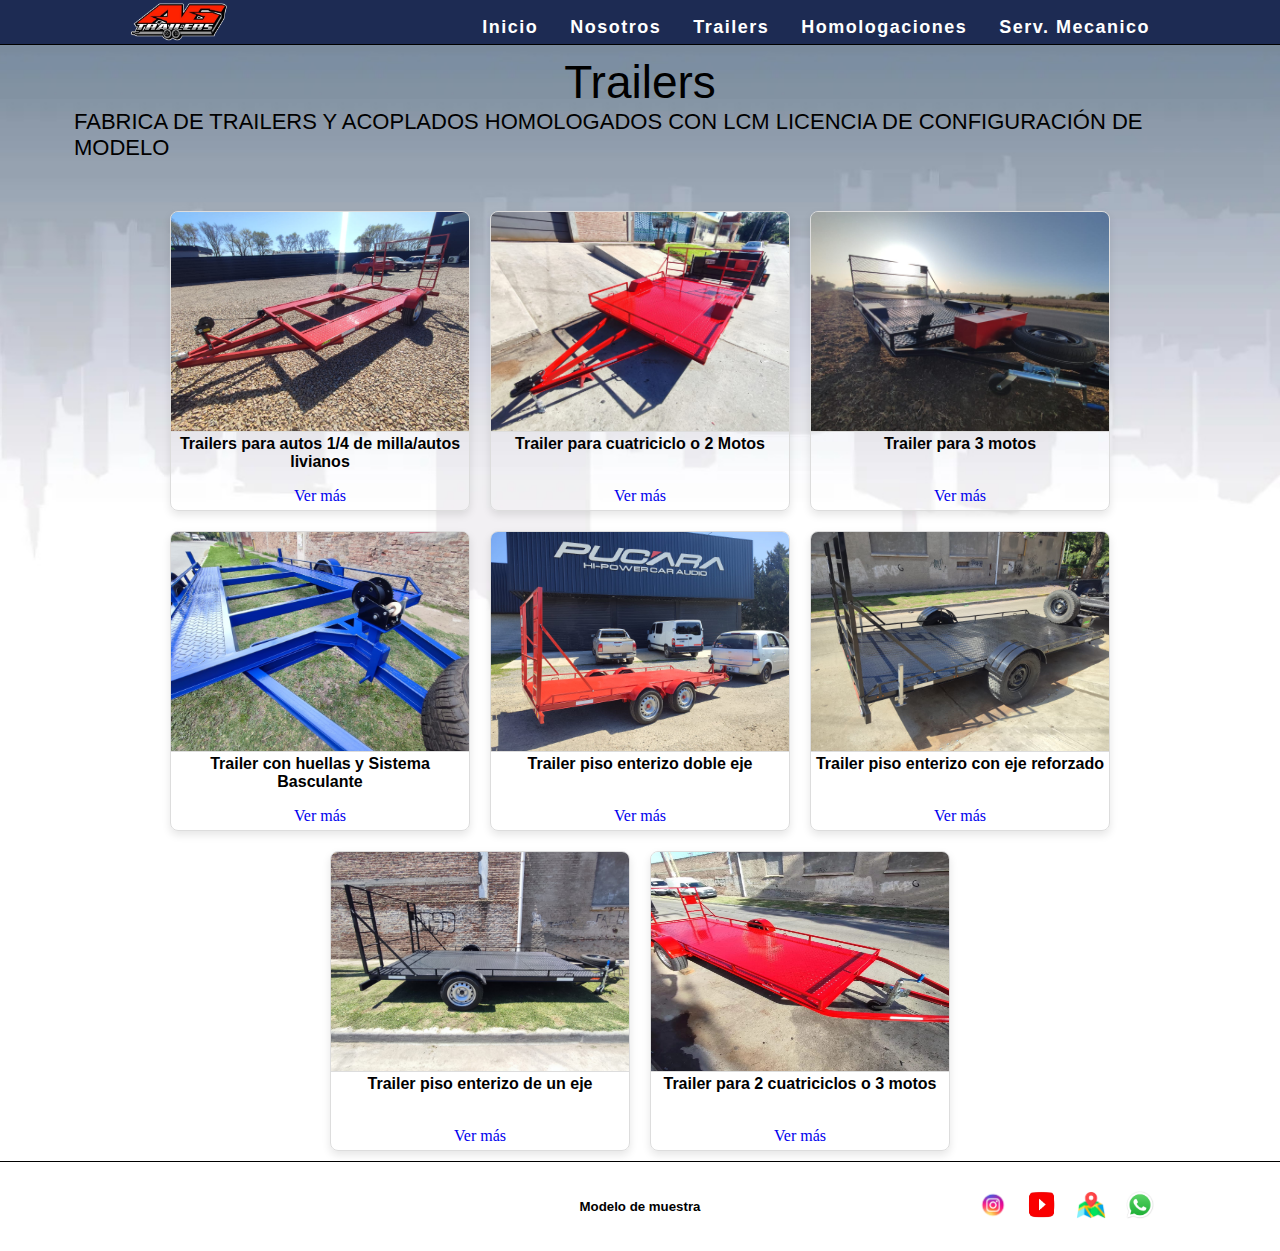
==== trailers.html @ fe3dede1 "v1 - modificado todo el sistema de render de las cards y carrousel todavia no esta terminado ni bug " ====
<!DOCTYPE html>
<html lang="es">
<head>
    <meta charset="UTF-8">
    <meta name="viewport" content="width=device-width, initial-scale=1.0">

    <link rel="stylesheet" href="./assets/css/style.css">
    <link rel="stylesheet" href="./assets/css/standar.css">
    <link rel="stylesheet" href="./assets/css/position.css">
    <link rel="stylesheet" href="./assets/css/fonts.css">
    <link rel="stylesheet" href="./assets/css/mq.css">
    <link rel="stylesheet" href="./assets/css/anim.css">
    <link rel="stylesheet" href="./assets/css/js.css">
    <link rel="stylesheet" href="./assets/css/trailers.css">

    <link rel="shortcut icon" href="./assets/img/logo.png" type="image/x-icon">
    <title>AG Trailers | Trailers</title>
</head>
<body>
  <nav class="w100 h5vh -r -w -a-c -j-s-a">
    <a class="h90 fx -a-c -j-c" href="#"><img class="x100 y50" src="./assets/img/logo.png" alt=""></a>
    <ul class="w50 h100 ff12 fc nav-links fx -c -a-c -j-c gap5 a768-r a768-j-e">
      <li><a class="roboto-regular" href="./index.html">Inicio</a></li>
      <li><a class="roboto-regular" href="#nosotros">Nosotros</a></li>
      <li><a class="roboto-regular" href="./trailers.html">Trailers</a></li>
      <li><a class="roboto-regular" href="#homologaciones">Homologaciones</a></li>
      <li><a class="roboto-regular fil" href="#SMecanico">Serv. Mecanico</a></li>
    </ul>
    <div class="w10 h90 -c -j-c -a-c -a-c-c burger"></div>
  </nav>
  <header>
    <section id="Trailers" class="servicios">
      <div class="serviciosTitle">
          <h4 class="montserrat fontCenter ff40">Trailers</h4>
          <p class="ff16 lato-regular">FABRICA DE TRAILERS Y ACOPLADOS HOMOLOGADOS CON LCM LICENCIA DE CONFIGURACIÓN DE MODELO</p>
      </div>
      <div id="detailProduct" class="serviciosContCard">
          <!-- Aca se renderizan las cards de los productos -->
      </div>
  </section>
  </header>
  <footer class="w100 h10vh fx-bx">
    <div class="w30 h100">

    </div>
    <div class="w30 h100 fx-bx">
      <h5>Modelo de muestra</h5>
    </div>
    <div class="w30 h100 fx-bx">
      <div class="contRedes">
        <a class="effTransition effZoom" href=""><img class="icon" src="./assets/img/redes/insta.png" alt="instagram logo"></a>
        <a class="effTransition effZoom" href=""><img class="icon" src="./assets/img/redes/youtube.png" alt="youtube logo"></a>
        <a class="effTransition effZoom" href=""><img class="icon" src="./assets/img/redes/maps.png" alt="google maps logo"></a>
        <a class="effTransition effZoom" href=""><img class="icon" src="./assets/img/redes/WhatsApp.webp" alt="whatsapp logo"></a>
      </div>
    </div>
    
  </footer>
  <script src="./main.js" type="module" defer></script>
  <script type="module" src="./assets/Js/trailers.js"></script>
</body>
</html>
---- assets/css/style.css ----
:root{
  /* Navbar */
  --navbarbackgroundcolor: rgb(29, 43, 83);
  --navbarbackgroundcolorhover:rgba(128, 128, 128, 0.61);
  
  --navbartextColor:white;
  --navbartextColorhover:white;
}
* {
    margin: 0;
    padding: 0;
    box-sizing: border-box;
    text-decoration: none;
    list-style-type: none;
}
body{
  display: flex;
  flex-direction: column;
  flex-wrap: wrap;
  justify-content: center;
  align-items: center;

  background-image: url(../img/hero/background.jpg);
  background-repeat: no-repeat;
  background-size: cover;
  background-position: 50% 100%;
}
header{
  max-width: 1920px;
  width: 100%;
  height: 100%;
  display: flex;
  flex-direction: column;
  align-items: center;

  background-image: url(../img/hero/background.jpg);
  background-repeat: no-repeat;
  background-size: cover;
  background-position: 100% 50%;
}
main{
    width: 100%;
    max-width: 1920px;
    flex-direction: column;
    flex-wrap: wrap;
    justify-content: center;
    align-items: center;
    display: flex;
}
footer{
    width: 100%;
    height: 10vh;

    border-top: 1px solid black;
}
nav{
  display: flex;
  max-width: 1920px;

  background-color: var(--navbarbackgroundcolor);
  border-bottom: 1px solid black;
}

nav img{
  margin-top: 5px;
}
.nav-links {
  display: none;
  min-width: 250px;
  margin-left: 20px;
  list-style: none;
}
.nav-links a {
  height: 100%;
  width: 100%;
  color: var(--navbartextColor);
  font-weight: bold;
  text-decoration: none;
  letter-spacing: 1.5px;
  transition: color 0.5s ease;
  display: flex;
  align-items: center;
  justify-self: center;
}
.nav-links li{
  height: 100%;
  transition: color 0.5s ease;
}
.nav-links li:hover{
  background-color:var(--navbarbackgroundcolorhover);
}
.nav-links a:hover {
  color: var(--navbartextColorhover);
  transition: color 0.5s ease;
}
.burger {
  display: none;
  cursor: pointer;
  z-index: 5;
  
  background-image: url(../img/iconos/menu-icon.png);
  background-size: contain;
  background-repeat: no-repeat;
  background-position: 50% 50%;
}


/* Estilos para dispositivos pequeños (móviles) */
@media only screen and (max-width: 768px) {
  .nav-links {
    position: relative;
    top:10vh;
    display: none;
    flex-direction: column;
    align-items: center;
    justify-content: center;
    position: absolute;
    background-color: #4e4e4eb0;
    border-radius: 0px 0px 20px 20px;
  }
  .nav-links li{
    width: 100%;
    padding: 10px;
  }
  .burger{
    display: flex;
  }
}


/* seccion Hero */
.hero{
  background-image: url(../img//hero/img0.png);
  background-repeat: no-repeat;
  background-size: cover;
  background-position: 50% 95%;
}
h1{
  -webkit-text-stroke: 1px #333;
}
h2{
  -webkit-text-stroke: 0.8px #333;
}

/* hero cards */

.hc0{
  width: 300px;
  height: 90px;
  padding: 5px;
  margin: 5px;
  border-radius: 25px;

  display: flex;
  flex-direction: column;
  justify-content: center;
  align-items: center;

  transition: transform 1s ease;
}
.hc0:hover{
  transform: scale(1.2);
}
.hc1{
  background-image: url(../img/hero/hc0/hc1.png);
  background-repeat: no-repeat;
  background-size: cover;
  background-position: 60% 50%;
}
.hc2{
  background-image: url(../img/hero/hc0/hc2.png);
  background-repeat: no-repeat;
  background-size: cover;
  background-position: 60% 50%;
}
.hc3{
  background-image: url(../img/hero/hc0/hc3.png);
  background-repeat: no-repeat;
  background-size: cover;
  background-position: 50% 80%
}

/* div ver mas */

.vMasCont{
  width: 100%;
  
  display: flex;
  flex-direction:column;
  justify-content: center;
  align-items: center;
}
.vMasCont a{
  width: 100%;
  height: 100%;
  display: flex;
  flex-direction:column;
  justify-content: center;
  align-items: center;
}
.vMasCont img{
  width: 40px;
  height: 20px;
}

/* section Us */

.cloudAccion{
  width: 100%;
  height: 20%;
  margin-top: 1% ;
  display: flex;
  justify-content: center;
}
.nosotrosCloudcardfrontimg{
  width: 100%;
  height: 100%;
}
/* cloud cards */

.nosotrosCloudcardcontent {
  width: 100%;
  height: 100%;

  transition: transform 1s;
  transform-style: preserve-3d;
}
.nosotrosCloudcard:hover .nosotrosCloudcardcontent {
  transform: rotateY( 180deg ) ;
  transition: transform 0.5s;
}
.nosotrosCloudcardfront,.nosotrosCloudcardback {
  position: absolute;
  height: 100%;
  width: 100%;
  background: white;
  backface-visibility: hidden;
}
.nosotrosCloudcardfront{
  transform: rotateY( 0deg );
}
.nosotrosCloudcardback {
  transform: rotateY( 180deg );
  display: flex;
  justify-content: center;
}

iframe{
  width: 100%;
  height: 100%;
  background-color: #4e4e4e;
}

/* Redes */

.contRedes{
  width: 100%;
  display: flex;
  flex-direction: row;
  flex-wrap: wrap;
  justify-content: center;
  gap: 5%;
}
.icon{
  width: 30px;
  height: 30px;
}
/* Section Servicios */

.servicios {
  width: 90%;
  min-height: 90vh;
  padding: 10px;

  display: flex;
  flex-direction: column;
  flex-wrap: wrap;
  justify-content: center;
  gap: 5%;

}
.serviciosTitle{
  width: 100%;
  height: 10%;
  margin-bottom: 50px;
  display: flex;
  flex-direction: column;
  align-items: center;
}
.serviciosContCard{
  width: 100%;
  display: flex;
  flex-direction: row;
  flex-wrap: wrap;
  justify-content: center;
  gap: 20px;
}

/* Carousel */
.carousel-container {
  width: 100%;
  overflow: hidden;
  position: relative; /* Agregamos posición relativa para los controles */
}

.carousel {
  display: flex;
  transition: transform 0.5s ease;
}

.carousel-item {
  flex: 0 0 auto;
  margin-right: 10px; /* Espacio entre elementos del carrusel */
  text-align: center;
  width: 100%; /* Ajusta el ancho de cada elemento del carrusel */
}

.carousel-item img {
  max-width: 100%;
  max-height: auto;
}

.carousel-item p {
  margin-top: 5px; /* Espacio entre la imagen y el texto */
}

/* Controles del carrusel */
.carousel-controls {
  position: absolute;
  bottom: 10px;
  left: 50%;
  transform: translateX(-50%);
}

.carousel-controls button {
  background-color: #ffffff;
  border: 1px solid #000000;
  color: #000000;
  padding: 5px 10px;
  margin: 0 5px;
  cursor: pointer;
}

.carousel-controls button:hover {
  background-color: #000000;
  color: #ffffff;
}




/* card homologaciones */

.homologacionesCont{
  border: 1px solid black;

  max-width: 300px;
  max-height: 600px;
  padding: 30px;
  border-radius: 25px;
}
.servicoMecanicoCont{
  border: 1px solid black;

  max-width: 300px;
  max-height: 600px;
  padding: 30px;
  border-radius: 25px;
}
---- assets/css/standar.css ----
:root {
    /* textos estandar */
    --h1font:'Arial', sans-serif;
    --h1color: rgb(255, 255, 255);

    --h2font: 'Arial', sans-serif;
    --h2color: rgb(255, 255, 255);

    --h3font: 'Arial', sans-serif;
    --h3color: black;

    --h4font: 'Arial', sans-serif;
    --h4color: black;

    --h5font: 'Arial', sans-serif;
    --h5color: black;

    --h6font: 'Arial', sans-serif;
    --h6color: black;

    --pfont: 'Arial', sans-serif;
    --p7color: black;

    /* btn hero */
    --herobtnmaxwhith:200px;
    --herobtnmaxheigh:50px;
    --herobtnbackgroundcolor: rgba(78, 78, 78, 0.521);
    --herobtnbordercolor:rgba(255, 0, 0, 0);

    --herobtnradius:25px;
    --herobtnfont:'Arial', sans-serif;
    --herobtnfontcolor:rgb(255, 255, 255);
    
    --herobtnHover: rgba(57, 245, 20, 0.734); 
    --herobtnradiushover:25px;
    --herobtnfontcolorhover:rgb(12, 12, 12);

    /* btn 2 */
    --btn2maxwhith: 200px;
    --btn2maxheigh: 50px;
    --btn2backgroundcolor: rgba(43, 43, 43, 0.459);
    --btn2bordercolor: rgba(94, 8, 8, 0);
    --btn2radius: 25px;
    --btn2font: 'Helvetica', sans-serif;
    --btn2fontcolor: white;
    --btn2Hover: rgba(22, 153, 18, 0.734);
    --btn2radiushover: 25px;
    --btn2fontcolorhover: rgb(7, 7, 7);
    --btn2bordercolorhover: rgba(255, 255, 255, 0);

    /* btn 3 */
    --btn3maxwhith: 180px;
    --btn3maxheigh: 40px;
    --btn3backgroundcolor: yellow;
    --btn3bordercolor: purple;
    --btn3radius: 30px;
    --btn3font: 'Georgia', serif;
    --btn3fontcolor: black;
    --btn3Hover: rgba(255, 255, 0, 0.734);
    --btn3radiushover: 10px;
    --btn3fontcolorhover: green;
    --btn3bordercolorhover: violet;

    /* btn Accion */
    --btnAccionmaxwhith: 200px;
    --btnAccionmaxheigh: 50px;
    --btnAccionbackgroundcolor: #050364;
    --btnAccionbordercolor: #cc330000;
    --btnAccionradius: 10px;
    --btnAccionfont: 'Arial', sans-serif;
    --btnAccionfontcolor: white;
    --btnAccionHover: #0044ff;
    --btnAccionradiushover: 8px;
    --btnAccionfontcolorhover: rgb(0, 0, 0);
}


/* tamaños en px de objetos */

.x10{width: 10px;}
.x20{width: 20px;}
.x30{width: 30px;}
.x40{width: 40px;}
.x50{width: 50px;}
.x60{width: 60px;}
.x70{width: 70px;}
.x80{width: 80px;}
.x90{width: 90px;}
.x100{width: 100px;}
.x150{width: 150px;}
.x200{width: 200px;}

.y10{height: 10px;}
.y20{height: 20px;}
.y30{height: 30px;}
.y40{height: 40px;}
.y50{height: 50px;}
.y60{height: 60px;}
.y70{height: 70px;}
.y80{height: 80px;}
.y90{height: 90px;}
.y100{height: 100px;}

.mt10{margin-top: 10px;}

/* btn hero */
.btnhero { max-width: var(--herobtnmaxwhith); max-height: var(--herobtnmaxheigh); background-color: var(--herobtnbackgroundcolor); border: 2px solid var(--herobtnbordercolor); border-radius: var(--herobtnradius); font-family: var(--herobtnfont); color: var(--herobtnfontcolor); display: flex; flex-direction: row; align-items: center; justify-content: space-evenly; padding: 5px; }
.btnhero:hover { background-color: var(--herobtnHover); border-radius: var(--herobtnradiushover); color: var(--herobtnfontcolorhover); }

/* btn 2 */
.btn2 { max-width: var(--btn2maxwhith); max-height: var(--btn2maxheigh); background-color: var(--btn2backgroundcolor); border: 1px solid var(--btn2bordercolor); border-radius: var(--btn2radius); font-family: var(--btn2font); color: var(--btn2fontcolor); display: flex; flex-direction: row; align-items: center; justify-content: center;padding: 5px; } 
.btn2:hover { background-color: var(--btn2Hover); border-radius: var(--btn2radiushover); color: var(--btn2fontcolorhover); border-color: var(--btn2bordercolorhover); }

/* btn 3 */
.btn3 { max-width: var(--btn3maxwhith); max-height: var(--btn3maxheigh); background-color: var(--btn3backgroundcolor); border: 1px solid var(--btn3bordercolor); border-radius: var(--btn3radius); font-family: var(--btn3font); color: var(--btn3fontcolor); display: flex; flex-direction: row; align-items: center; justify-content: center; } 
.btn3:hover { background-color: var(--btn3Hover); border-radius: var(--btn3radiushover); color: var(--btn3fontcolorhover); border-color: var(--btn3bordercolorhover); }

/* btn Accion */
.btnAccion { max-width: var(--btnAccionmaxwhith); max-height: var(--btnAccionmaxheigh); background-color: var(--btnAccionbackgroundcolor); border: 1px solid var(--btnAccionbordercolor); border-radius: var(--btnAccionradius); font-family: var(--btnAccionfont); color: var(--btnAccionfontcolor); display: flex; flex-direction: row; align-items: center; justify-content: center;padding: 5px;} 
.btnAccion:hover { background-color: var(--btnAccionHover); border-radius: var(--btnAccionradiushover); color: var(--btnAccionfontcolorhover); }


/* Textos */
h1 { font-family: var(--h1font); color: var(--h1color); }
h2 { font-family: var(--h2font); color: var(--h2color); }
h3 { font-family: var(--h3font); color: var(--h3color); }
h4 { font-family: var(--h4font); color: var(--h4color); }
h5 { font-family: var(--h5font); color: var(--h5color); }
h6 { font-family: var(--h6font); color: var(--h6color); }
---- assets/css/position.css ----
/* Veremos que sale */

/* width ANCHO */
.w100{width:100%;}
.w90{width:90%;}
.w80{width:80%;}
.w70{width:70%;}
.w60{width:60%;}
.w50{width:50%;}
.w40{width:40%;}
.w30{width:30%;}
.w20{width:20%;}
.w10{width:10%;}
.w5{width: 5%;}

/* height ALTO % */
.h100{height:100%;}
.h90{height:90%;}
.h80{height:80%;}
.h70{height:70%;}
.h60{height:60%;}
.h50{height:50%;}
.h40{height:40%;}
.h30{height:30%;}
.h20{height:20%;}
.h10{height:10%;}

/* Alturas en viewport height (vh) */
.h100vh{height:100vh;}
.h90vh{height:90vh;}
.h80vh{height:80vh;}
.h70vh{height:70vh;}
.h60vh{height:60vh;}
.h50vh{height:50vh;}
.h40vh{height:40vh;}
.h30vh{height:30vh;}
.h20vh{height:20vh;}
.h10vh{height:10vh;}
.h5vh{height:5vh;}

.mt5{margin-top: 5px;}
.mt10{margin-top: 10px;}


/* Display Flex */
.fx { display: flex; }

/* tipos de caja */
.fx-cr { 
    display: flex;
    flex-direction: row;
    flex-wrap: wrap;
    justify-content: center;
    align-items: center;
    align-content: center;
    gap: 2%;}
.fx-bx{
    display: flex;
    flex-direction: column;
    flex-wrap: wrap;
    justify-content: center;
    align-items: center;}
/* Flex Direction */
.-r { flex-direction: row; }
.-r-r { flex-direction: row-reverse; }
.-c { flex-direction: column; }
.-c-r { flex-direction: column-reverse; }
/* Flex Wrap */
.-w { flex-wrap: wrap; }
.-w-n { flex-wrap: nowrap; }
.-w-r { flex-wrap: wrap-reverse; }
/* Justify Content */
.-j-s { justify-content: flex-start; }
.-j-e { justify-content: flex-end; }
.-j-c { justify-content: center; }
.-j-s-b { justify-content: space-between; }
.-j-s-a { justify-content: space-around; }
/* Align Items */
.-a-s { align-items: flex-start; }
.-a-e { align-items: flex-end; }
.-a-c { align-items: center; }
.-a-b { align-items: baseline; }
.-a-s { align-items: stretch; }
/* Align Content */
.-a-c-s { align-content: flex-start; }
.-a-c-e { align-content: flex-end; }
.-a-c-c { align-content: center; }
.-a-c-s-b { align-content: space-between; }
.-a-c-s-a { align-content: space-around; }
.-a-c-s { align-content: stretch; }

.gap1{ gap:1%;}
.gap5{ gap:5%;}
.gap10{ gap:10%;}

/* padding */

.p5{padding: 5px;}
.p10{padding: 10px;}
/*  */
---- assets/css/fonts.css ----
@import url('https://fonts.googleapis.com/css2?family=Open+Sans:wght@400;700&display=swap');
:root {
    --main-font: 'Arial', sans-serif;
    --heading-font: 'Helvetica', sans-serif;
}

/* posicionamiento */
.fi{text-align: left;}
.fc{text-align: center;}
.fd{text-align: right;}
.fj{text-align: justify;}

/* espaciado entre letras */
.le1{letter-spacing: 1px;}
.le2{letter-spacing: 2px;}
.le3{letter-spacing: 3px;}

.fil{text-wrap: nowrap;}

/* tamaños de letra */
.ff12 { font-size: 12px; }
.ff14 { font-size: 14px; }
.ff16 { font-size: 16px; }
.ff18 { font-size: 18px; }
.ff20 { font-size: 20px; }
.ff22 { font-size: 22px; }
.ff24 { font-size: 24px; }
.ff26 { font-size: 26px; }
.ff28 { font-size: 28px; }
.ff30 { font-size: 30px; }
.ff32 { font-size: 32px; }
.ff34 { font-size: 34px; }
.ff36 { font-size: 36px; }
.ff38 { font-size: 38px; }
.ff40 { font-size: 40px; }
.ff42 { font-size: 42px; }
.ff44 { font-size: 44px; }
.ff46 { font-size: 46px; }
.ff48 { font-size: 48px; }
.ff50 { font-size: 50px; }
.ff52 { font-size: 52px; }
.ff54 { font-size: 54px; }
.ff56 { font-size: 56px; }
.ff58 { font-size: 58px; }
.ff60 { font-size: 60px; }

/* Colores de texto */
.c-n { color: #000000; }                   /* Negro */
.c-n-i { color: #111111; }           /* Negro intenso */
.c-g-o { color: #222222; }             /* Gris oscuro */
.c-g { color: #333333; }                    /* Gris */
.c-g-m { color: #444444; }              /* Gris medio */
.c-g-c { color: #555555; }              /* Gris claro */
.c-g-m-c { color: #666666; }          /* Gris más claro */
.c-g-x-c{ color: #777777; }          /* Gris muy claro */
.c-g-s-c { color: #888888; }        /* Gris super claro */
.c-g-b { color: #999999; }             /* Casi blanco */
.c-g-c { color: #AAAAAA; }             /* Gris claro */
.c-g-x-c { color: #BBBBBB; }         /* Gris más claro */
.c-g-m-c { color: #CCCCCC; }         /* Gris muy claro */
.c-g-e-c { color: #DDDDDD; } /* Gris extremadamente claro */
.c-c-b{ color: #EEEEEE; }            /* Casi blanco */
.c-b { color: #FFFFFF; }                  /* Blanco */
.c-r { color: #FF0000; }                    /* Rojo */
.c-v { color: #00FF00; }                   /* Verde */
.c-a { color: #0000FF; }                    /* Azul */

/* animaciones de fonts */

.ff-c-t{transition: color 0.5s ease;}


/* Tipografias */

/* Montserrat */
@import url('https://fonts.googleapis.com/css2?family=Montserrat:wght@400;700&display=swap');

.montserrat {font-family: "Montserrat", sans-serif; font-weight: 400; font-style: normal;}
.montserrat-bold {font-family: "Montserrat", sans-serif; font-weight: 700; font-style: normal;}

/* Raleway */
@import url('https://fonts.googleapis.com/css2?family=Raleway:wght@400;700&display=swap');

.raleway {font-family: "Raleway", sans-serif; font-weight: 400; font-style: normal;}
.raleway-bold {font-family: "Raleway", sans-serif; font-weight: 700; font-style: normal;}

/* Pacifico */
@import url('https://fonts.googleapis.com/css2?family=Pacifico&display=swap');

.pacifico {font-family: "Pacifico", cursive; font-weight: 400; font-style: normal;}

/* Dancing Script */
@import url('https://fonts.googleapis.com/css2?family=Dancing+Script&display=swap');

.dancing-script {font-family: "Dancing Script", cursive; font-weight: 400; font-style: normal;}

/* Ubuntu */
@import url('https://fonts.googleapis.com/css2?family=Ubuntu:wght@400;700&display=swap');

.ubuntu {font-family: "Ubuntu", sans-serif; font-weight: 400; font-style: normal;}
.ubuntu-bold {font-family: "Ubuntu", sans-serif; font-weight: 700; font-style: normal;}

/* Roboto */
@import url('https://fonts.googleapis.com/css2?family=Roboto:ital,wght@0,100;0,300;0,400;0,500;0,700;0,900;1,100;1,300;1,400;1,500;1,700;1,900&display=swap');

/* Roboto */
.roboto-thin {font-family: "Roboto", sans-serif; font-weight: 100; font-style: normal;}
.roboto-thin-italic {font-family: "Roboto", sans-serif; font-weight: 100; font-style: italic;}
.roboto-light {font-family: "Roboto", sans-serif; font-weight: 300; font-style: normal;}
.roboto-light-italic {font-family: "Roboto", sans-serif; font-weight: 300; font-style: italic;}
.roboto-regular {font-family: "Roboto", sans-serif; font-weight: 400; font-style: normal;}
.roboto-regular-italic {font-family: "Roboto", sans-serif; font-weight: 400; font-style: italic;}
.roboto-medium {font-family: "Roboto", sans-serif; font-weight: 500; font-style: normal;}
.roboto-medium-italic {font-family: "Roboto", sans-serif; font-weight: 500; font-style: italic;}
.roboto-bold {font-family: "Roboto", sans-serif; font-weight: 700; font-style: normal;}
.roboto-bold-italic {font-family: "Roboto", sans-serif; font-weight: 700; font-style: italic;}
.roboto-black {font-family: "Roboto", sans-serif; font-weight: 900; font-style: normal;}
.roboto-black-italic {font-family: "Roboto", sans-serif; font-weight: 900; font-style: italic;}

/* Lato */
@import url('https://fonts.googleapis.com/css2?family=Lato:ital,wght@0,100;0,300;0,400;0,700;0,900;1,100;1,300;1,400;1,700;1,900&family=Montserrat:ital@0;1&family=Roboto:ital,wght@0,100;0,300;0,400;0,500;0,700;0,900;1,100;1,300;1,400;1,500;1,700;1,900&display=swap');
.lato-thin {font-family: "Lato", sans-serif; font-weight: 100; font-style: normal;}
.lato-thin-italic {font-family: "Lato", sans-serif; font-weight: 100; font-style: italic;}
.lato-light {font-family: "Lato", sans-serif; font-weight: 300; font-style: normal;}
.lato-light-italic {font-family: "Lato", sans-serif; font-weight: 300; font-style: italic;}
.lato-regular {font-family: "Lato", sans-serif; font-weight: 400; font-style: normal;}
.lato-regular-italic {font-family: "Lato", sans-serif; font-weight: 400; font-style: italic;}
.lato-bold {font-family: "Lato", sans-serif; font-weight: 700; font-style: normal;}
.lato-bold-italic {font-family: "Lato", sans-serif; font-weight: 700; font-style: italic;}
.lato-black {font-family: "Lato", sans-serif; font-weight: 900; font-style: normal;}
.lato-black-italic {font-family: "Lato", sans-serif; font-weight: 900; font-style: italic;}

/* Open Sans */
@import url('https://fonts.googleapis.com/css2?family=Open+Sans:wght@400;700&display=swap');
.open-sans {font-family: "Open Sans", sans-serif; font-weight: 400; font-style: normal;}
.open-sans-bold {font-family: "Open Sans", sans-serif; font-weight: 700; font-style: normal;}

/* Playfair Display */
@import url('https://fonts.googleapis.com/css2?family=Playfair+Display:wght@400;700&display=swap');
.playfair {font-family: "Playfair Display", serif; font-weight: 400; font-style: normal;}
.playfair-bold {font-family: "Playfair Display", serif; font-weight: 700; font-style: normal;}

/* Source Sans Pro */
@import url('https://fonts.googleapis.com/css2?family=Source+Sans+Pro:wght@400;700&display=swap');
.source-sans {font-family: "Source Sans Pro", sans-serif; font-weight: 400; font-style: normal;}
.source-sans-bold {font-family: "Source Sans Pro", sans-serif; font-weight: 700; font-style: normal;}

/* Crimson Text */
@import url('https://fonts.googleapis.com/css2?family=Crimson+Text:wght@400;700&display=swap');
.crimson-text {font-family: "Crimson Text", serif; font-weight: 400; font-style: normal;}
.crimson-text-bold {font-family: "Crimson Text", serif; font-weight: 700; font-style: normal;}


/* MediaQueries Automaticas */

/* Tamaño de fuentes */

@media screen and (min-width: 768px) {
    .ff12 { font-size: 14px; }
    .ff14 { font-size: 16px; }
    .ff16 { font-size: 18px; }
    .ff18 { font-size: 20px; }
    .ff20 { font-size: 22px; }
    .ff22 { font-size: 24px; }
    .ff24 { font-size: 26px; }
    .ff26 { font-size: 28px; }
    .ff28 { font-size: 30px; }
    .ff30 { font-size: 32px; }
    .ff32 { font-size: 34px; }
    .ff34 { font-size: 36px; }
    .ff36 { font-size: 38px; }
    .ff38 { font-size: 40px; }
    .ff40 { font-size: 42px; }
    .ff42 { font-size: 44px; }
    .ff44 { font-size: 46px; }
    .ff46 { font-size: 48px; }
    .ff48 { font-size: 50px; }
    .ff50 { font-size: 52px; }
    .ff52 { font-size: 54px; }
    .ff54 { font-size: 56px; }
    .ff56 { font-size: 58px; }
    .ff58 { font-size: 60px; }
    .ff60 { font-size: 62px; }
    /* Agrega más ajustes de tamaño de letra según sea necesario */
}
@media screen and (min-width: 1024px) {
    .ff12 { font-size: 16px; }
    .ff14 { font-size: 18px; }
    .ff16 { font-size: 20px; }
    .ff18 { font-size: 22px; }
    .ff20 { font-size: 24px; }
    .ff22 { font-size: 26px; }
    .ff24 { font-size: 28px; }
    .ff26 { font-size: 30px; }
    .ff28 { font-size: 32px; }
    .ff30 { font-size: 34px; }
    .ff32 { font-size: 36px; }
    .ff34 { font-size: 38px; }
    .ff36 { font-size: 40px; }
    .ff38 { font-size: 42px; }
    .ff40 { font-size: 44px; }
    .ff42 { font-size: 46px; }
    .ff44 { font-size: 48px; }
    .ff46 { font-size: 50px; }
    .ff48 { font-size: 52px; }
    .ff50 { font-size: 54px; }
    .ff52 { font-size: 56px; }
    .ff54 { font-size: 58px; }
    .ff56 { font-size: 60px; }
    .ff58 { font-size: 62px; }
    .ff60 { font-size: 64px; }
    /* Agrega más ajustes de tamaño de letra según sea necesario */
}
@media screen and (min-width: 1200px) {
    .ff12 { font-size: 18px; }
    .ff14 { font-size: 20px; }
    .ff16 { font-size: 22px; }
    .ff18 { font-size: 24px; }
    .ff20 { font-size: 26px; }
    .ff22 { font-size: 28px; }
    .ff24 { font-size: 30px; }
    .ff26 { font-size: 32px; }
    .ff28 { font-size: 34px; }
    .ff30 { font-size: 36px; }
    .ff32 { font-size: 38px; }
    .ff34 { font-size: 40px; }
    .ff36 { font-size: 42px; }
    .ff38 { font-size: 44px; }
    .ff40 { font-size: 46px; }
    .ff42 { font-size: 48px; }
    .ff44 { font-size: 50px; }
    .ff46 { font-size: 52px; }
    .ff48 { font-size: 54px; }
    .ff50 { font-size: 56px; }
    .ff52 { font-size: 58px; }
    .ff54 { font-size: 60px; }
    .ff56 { font-size: 62px; }
    .ff58 { font-size: 64px; }
    .ff60 { font-size: 66px; }
    /* Agrega más ajustes de tamaño de letra según sea necesario */
}
@media screen and (min-width: 1400px) {
    .ff12 { font-size: 20px; }
    .ff14 { font-size: 22px; }
    .ff16 { font-size: 24px; }
    .ff18 { font-size: 26px; }
    .ff20 { font-size: 28px; }
    .ff22 { font-size: 30px; }
    .ff24 { font-size: 32px; }
    .ff26 { font-size: 34px; }
    .ff28 { font-size: 36px; }
    .ff30 { font-size: 38px; }
    .ff32 { font-size: 40px; }
    .ff34 { font-size: 42px; }
    .ff36 { font-size: 44px; }
    .ff38 { font-size: 46px; }
    .ff40 { font-size: 48px; }
    .ff42 { font-size: 50px; }
    .ff44 { font-size: 52px; }
    .ff46 { font-size: 54px; }
    .ff48 { font-size: 56px; }
    .ff50 { font-size: 58px; }
    .ff52 { font-size: 60px; }
    .ff54 { font-size: 62px; }
    .ff56 { font-size: 64px; }
    .ff58 { font-size: 66px; }
    .ff60 { font-size: 68px; }
    /* Agrega más ajustes de tamaño de letra según sea necesario */
}
---- assets/css/mq.css ----
/* MediaQueries */
.dnone{display: none;}

/* Desde la pantalla mas chica hasta esta */
@media screen and (min-width: 320px) {
    /* width ANCHO */
    .a320w100{width:100%;}
    .a320w90{width:90%;}
    .a320w80{width:80%;}
    .a320w70{width:70%;}
    .a320w60{width:60%;}
    .a320w50{width:50%;}
    .a320w40{width:40%;}
    .a320w30{width:30%;}
    .a320w20{width:20%;}
    .a320w10{width:10%;}
    .a320w5{width: 5%;}

    /* height ALTO % */
    .a320h100{height:100%;}
    .a320h90{height:90%;}
    .a320h80{height:80%;}
    .a320h70{height:70%;}
    .a320h60{height:60%;}
    .a320h50{height:50%;}
    .a320h40{height:40%;}
    .a320h30{height:30%;}
    .a320h20{height:20%;}
    .a320h10{height:10%;}

    /* Alturas en viewport height (vh) */
    .a320h100vh{height:100vh;}
    .a320h90vh{height:90vh;}
    .a320h80vh{height:80vh;}
    .a320h70vh{height:70vh;}
    .a320h60vh{height:60vh;}
    .a320h50vh{height:50vh;}
    .a320h40vh{height:40vh;}
    .a320h30vh{height:30vh;}
    .a320h20vh{height:20vh;}
    .a320h10vh{height:10vh;}
    .a320h5vh{height:5vh;}

    /* flex Box */
    
    /* Display Flex */
    .a320fx { display: flex; }

    /* tipos de caja */
    .a320fx-cr { 
        display: flex;
        flex-direction: row;
        flex-wrap: wrap;
        justify-content: center;
        align-items: center;
        align-content: center;
        gap: 2%;
    }
    .a320fx-bx {
        display: flex;
        flex-direction: column;
        flex-wrap: wrap;
        justify-content: center;
        align-items: center;
    }

    /* Flex Direction */
    .a320-r { flex-direction: row; }
    .a320-r-r { flex-direction: row-reverse; }
    .a320-c { flex-direction: column; }
    .a320-c-r { flex-direction: column-reverse; }
    
    /* Flex Wrap */
    .a320-w { flex-wrap: wrap; }
    .a320-w-n { flex-wrap: nowrap; }
    .a320-w-r { flex-wrap: wrap-reverse; }
    
    /* Justify Content */
    .a320-j-s { justify-content: flex-start; }
    .a320-j-e { justify-content: flex-end; }
    .a320-j-c { justify-content: center; }
    .a320-j-s-b { justify-content: space-between; }
    .a320-j-s-a { justify-content: space-around; }
    
    /* Align Items */
    .a320-a-s { align-items: flex-start; }
    .a320-a-e { align-items: flex-end; }
    .a320-a-c { align-items: center; }
    .a320-a-b { align-items: baseline; }
    .a320-a-s { align-items: stretch; }
    
    /* Align Content */
    .a320-a-c-s { align-content: flex-start; }
    .a320-a-c-e { align-content: flex-end; }
    .a320-a-c-c { align-content: center; }
    .a320-a-c-s-b { align-content: space-between; }
    .a320-a-c-s-a { align-content: space-around; }
    .a320-a-c-s { align-content: stretch; }
}
@media screen and (min-width: 768px) {
    /* width ANCHO */
    .a768w100{width:100%;}
    .a768w90{width:90%;}
    .a768w80{width:80%;}
    .a768w70{width:70%;}
    .a768w60{width:60%;}
    .a768w50{width:50%;}
    .a768w40{width:40%;}
    .a768w30{width:30%;}
    .a768w20{width:20%;}
    .a768w10{width:10%;}
    .a768w5{width: 5%;}

    /* height ALTO % */
    .a768h100{height:100%;}
    .a768h90{height:90%;}
    .a768h80{height:80%;}
    .a768h70{height:70%;}
    .a768h60{height:60%;}
    .a768h50{height:50%;}
    .a768h40{height:40%;}
    .a768h30{height:30%;}
    .a768h20{height:20%;}
    .a768h10{height:10%;}

    /* Alturas en viewport height (vh) */
    .a768h100vh{height:100vh;}
    .a768h90vh{height:90vh;}
    .a768h80vh{height:80vh;}
    .a768h70vh{height:70vh;}
    .a768h60vh{height:60vh;}
    .a768h50vh{height:50vh;}
    .a768h40vh{height:40vh;}
    .a768h30vh{height:30vh;}
    .a768h20vh{height:20vh;}
    .a768h10vh{height:10vh;}
    .a768h5vh{height:5vh;}

    /* flex Box */
    
    /* Display Flex */
    .a768fx { display: flex; }

    /* tipos de caja */
    .a768fx-cr { 
        display: flex;
        flex-direction: row;
        flex-wrap: wrap;
        justify-content: center;
        align-items: center;
        align-content: center;
        gap: 2%;
    }
    .a768fx-bx {
        display: flex;
        flex-direction: column;
        flex-wrap: wrap;
        justify-content: center;
        align-items: center;
    }

    /* Flex Direction */
    .a768-r { flex-direction: row; }
    .a768-r-r { flex-direction: row-reverse; }
    .a768-c { flex-direction: column; }
    .a768-c-r { flex-direction: column-reverse; }
    
    /* Flex Wrap */
    .a768-w { flex-wrap: wrap; }
    .a768-w-n { flex-wrap: nowrap; }
    .a768-w-r { flex-wrap: wrap-reverse; }
    
    /* Justify Content */
    .a768-j-s { justify-content: flex-start; }
    .a768-j-e { justify-content: flex-end; }
    .a768-j-c { justify-content: center; }
    .a768-j-s-b { justify-content: space-between; }
    .a768-j-s-a { justify-content: space-around; }
    
    /* Align Items */
    .a768-a-s { align-items: flex-start; }
    .a768-a-e { align-items: flex-end; }
    .a768-a-c { align-items: center; }
    .a768-a-b { align-items: baseline; }
    .a768-a-s { align-items: stretch; }
    
    /* Align Content */
    .a768-a-c-s { align-content: flex-start; }
    .a768-a-c-e { align-content: flex-end; }
    .a768-a-c-c { align-content: center; }
    .a768-a-c-s-b { align-content: space-between; }
    .a768-a-c-s-a { align-content: space-around; }
    .a768-a-c-s { align-content: stretch; }
}
@media screen and (min-width: 1024px) {
    /* width ANCHO */
    .a1024w100{width:100%;}
    .a1024w90{width:90%;}
    .a1024w80{width:80%;}
    .a1024w70{width:70%;}
    .a1024w60{width:60%;}
    .a1024w50{width:50%;}
    .a1024w40{width:40%;}
    .a1024w30{width:30%;}
    .a1024w20{width:20%;}
    .a1024w10{width:10%;}
    .a1024w5{width: 5%;}

    /* height ALTO % */
    .a1024h100{height:100%;}
    .a1024h90{height:90%;}
    .a1024h80{height:80%;}
    .a1024h70{height:70%;}
    .a1024h60{height:60%;}
    .a1024h50{height:50%;}
    .a1024h40{height:40%;}
    .a1024h30{height:30%;}
    .a1024h20{height:20%;}
    .a1024h10{height:10%;}

    /* Alturas en viewport height (vh) */
    .a1024h100vh{height:100vh;}
    .a1024h90vh{height:90vh;}
    .a1024h80vh{height:80vh;}
    .a1024h70vh{height:70vh;}
    .a1024h60vh{height:60vh;}
    .a1024h50vh{height:50vh;}
    .a1024h40vh{height:40vh;}
    .a1024h30vh{height:30vh;}
    .a1024h20vh{height:20vh;}
    .a1024h10vh{height:10vh;}
    .a1024h5vh{height:5vh;}

    /* flex Box */
    
    /* Display Flex */
    .a1024fx { display: flex; }

    /* tipos de caja */
    .a1024fx-cr { 
        display: flex;
        flex-direction: row;
        flex-wrap: wrap;
        justify-content: center;
        align-items: center;
        align-content: center;
        gap: 2%;
    }
    .a1024fx-bx {
        display: flex;
        flex-direction: column;
        flex-wrap: wrap;
        justify-content: center;
        align-items: center;
    }

    /* Flex Direction */
    .a1024-r { flex-direction: row; }
    .a1024-r-r { flex-direction: row-reverse; }
    .a1024-c { flex-direction: column; }
    .a1024-c-r { flex-direction: column-reverse; }
    
    /* Flex Wrap */
    .a1024-w { flex-wrap: wrap; }
    .a1024-w-n { flex-wrap: nowrap; }
    .a1024-w-r { flex-wrap: wrap-reverse; }
    
    /* Justify Content */
    .a1024-j-s { justify-content: flex-start; }
    .a1024-j-e { justify-content: flex-end; }
    .a1024-j-c { justify-content: center; }
    .a1024-j-s-b { justify-content: space-between; }
    .a1024-j-s-a { justify-content: space-around; }
    
    /* Align Items */
    .a1024-a-s { align-items: flex-start; }
    .a1024-a-e { align-items: flex-end; }
    .a1024-a-c { align-items: center; }
    .a1024-a-b { align-items: baseline; }
    .a1024-a-s { align-items: stretch; }
    
    /* Align Content */
    .a1024-a-c-s { align-content: flex-start; }
    .a1024-a-c-e { align-content: flex-end; }
    .a1024-a-c-c { align-content: center; }
    .a1024-a-c-s-b { align-content: space-between; }
    .a1024-a-c-s-a { align-content: space-around; }
    .a1024-a-c-s { align-content: stretch; }
}
@media screen and (min-width: 1200px) {
    /* width ANCHO */
    .a1200w100{width:100%;}
    .a1200w90{width:90%;}
    .a1200w80{width:80%;}
    .a1200w70{width:70%;}
    .a1200w60{width:60%;}
    .a1200w50{width:50%;}
    .a1200w40{width:40%;}
    .a1200w30{width:30%;}
    .a1200w20{width:20%;}
    .a1200w10{width:10%;}
    .a1200w5{width: 5%;}

    /* height ALTO % */
    .a1200h100{height:100%;}
    .a1200h90{height:90%;}
    .a1200h80{height:80%;}
    .a1200h70{height:70%;}
    .a1200h60{height:60%;}
    .a1200h50{height:50%;}
    .a1200h40{height:40%;}
    .a1200h30{height:30%;}
    .a1200h20{height:20%;}
    .a1200h10{height:10%;}

    /* Alturas en viewport height (vh) */
    .a1200h100vh{height:100vh;}
    .a1200h90vh{height:90vh;}
    .a1200h80vh{height:80vh;}
    .a1200h70vh{height:70vh;}
    .a1200h60vh{height:60vh;}
    .a1200h50vh{height:50vh;}
    .a1200h40vh{height:40vh;}
    .a1200h30vh{height:30vh;}
    .a1200h20vh{height:20vh;}
    .a1200h10vh{height:10vh;}
    .a1200h5vh{height:5vh;}

    /* flex Box */
    
    /* Display Flex */
    .a1200fx { display: flex; }

    /* tipos de caja */
    .a1200fx-cr { 
        display: flex;
        flex-direction: row;
        flex-wrap: wrap;
        justify-content: center;
        align-items: center;
        align-content: center;
        gap: 2%;
    }
    .a1200fx-bx {
        display: flex;
        flex-direction: column;
        flex-wrap: wrap;
        justify-content: center;
        align-items: center;
    }

    /* Flex Direction */
    .a1200-r { flex-direction: row; }
    .a1200-r-r { flex-direction: row-reverse; }
    .a1200-c { flex-direction: column; }
    .a1200-c-r { flex-direction: column-reverse; }
    
    /* Flex Wrap */
    .a1200-w { flex-wrap: wrap; }
    .a1200-w-n { flex-wrap: nowrap; }
    .a1200-w-r { flex-wrap: wrap-reverse; }
    
    /* Justify Content */
    .a1200-j-s { justify-content: flex-start; }
    .a1200-j-e { justify-content: flex-end; }
    .a1200-j-c { justify-content: center; }
    .a1200-j-s-b { justify-content: space-between; }
    .a1200-j-s-a { justify-content: space-around; }
    
    /* Align Items */
    .a1200-a-s { align-items: flex-start; }
    .a1200-a-e { align-items: flex-end; }
    .a1200-a-c { align-items: center; }
    .a1200-a-b { align-items: baseline; }
    .a1200-a-s { align-items: stretch; }
    
    /* Align Content */
    .a1200-a-c-s { align-content: flex-start; }
    .a1200-a-c-e { align-content: flex-end; }
    .a1200-a-c-c { align-content: center; }
    .a1200-a-c-s-b { align-content: space-between; }
    .a1200-a-c-s-a { align-content: space-around; }
    .a1200-a-c-s { align-content: stretch; }
}
@media screen and (min-width: 1400px) {
    /* width ANCHO */
    .a1400w100{width:100%;}
    .a1400w90{width:90%;}
    .a1400w80{width:80%;}
    .a1400w70{width:70%;}
    .a1400w60{width:60%;}
    .a1400w50{width:50%;}
    .a1400w40{width:40%;}
    .a1400w30{width:30%;}
    .a1400w20{width:20%;}
    .a1400w10{width:10%;}
    .a1400w5{width: 5%;}

    /* height ALTO % */
    .a1400h100{height:100%;}
    .a1400h90{height:90%;}
    .a1400h80{height:80%;}
    .a1400h70{height:70%;}
    .a1400h60{height:60%;}
    .a1400h50{height:50%;}
    .a1400h40{height:40%;}
    .a1400h30{height:30%;}
    .a1400h20{height:20%;}
    .a1400h10{height:10%;}

    /* Alturas en viewport height (vh) */
    .a1400h100vh{height:100vh;}
    .a1400h90vh{height:90vh;}
    .a1400h80vh{height:80vh;}
    .a1400h70vh{height:70vh;}
    .a1400h60vh{height:60vh;}
    .a1400h50vh{height:50vh;}
    .a1400h40vh{height:40vh;}
    .a1400h30vh{height:30vh;}
    .a1400h20vh{height:20vh;}
    .a1400h10vh{height:10vh;}
    .a1400h5vh{height:5vh;}

    /* flex Box */
    
    /* Display Flex */
    .a1400fx { display: flex; }

    /* tipos de caja */
    .a1400fx-cr { 
        display: flex;
        flex-direction: row;
        flex-wrap: wrap;
        justify-content: center;
        align-items: center;
        align-content: center;
        gap: 2%;
    }
    .a1400fx-bx {
        display: flex;
        flex-direction: column;
        flex-wrap: wrap;
        justify-content: center;
        align-items: center;
    }

    /* Flex Direction */
    .a1400-r { flex-direction: row; }
    .a1400-r-r { flex-direction: row-reverse; }
    .a1400-c { flex-direction: column; }
    .a1400-c-r { flex-direction: column-reverse; }
    
    /* Flex Wrap */
    .a1400-w { flex-wrap: wrap; }
    .a1400-w-n { flex-wrap: nowrap; }
    .a1400-w-r { flex-wrap: wrap-reverse; }
    
    /* Justify Content */
    .a1400-j-s { justify-content: flex-start; }
    .a1400-j-e { justify-content: flex-end; }
    .a1400-j-c { justify-content: center; }
    .a1400-j-s-b { justify-content: space-between; }
    .a1400-j-s-a { justify-content: space-around; }
    
    /* Align Items */
    .a1400-a-s { align-items: flex-start; }
    .a1400-a-e { align-items: flex-end; }
    .a1400-a-c { align-items: center; }
    .a1400-a-b { align-items: baseline; }
    .a1400-a-s { align-items: stretch; }
    
    /* Align Content */
    .a1400-a-c-s { align-content: flex-start; }
    .a1400-a-c-e { align-content: flex-end; }
    .a1400-a-c-c { align-content: center; }
    .a1400-a-c-s-b { align-content: space-between; }
    .a1400-a-c-s-a { align-content: space-around; }
    .a1400-a-c-s { align-content: stretch; }
}
---- assets/css/anim.css ----
/* Animaciones */
.effTransition{ transition: transform 1s ease; }
.effZoom:hover{ transform: scale(1.2); }

.effHero{ animation: hero 2s ease 0s 1 normal forwards; }
.effInfintHero{ animation: hero 3s ease 5s infinite normal forwards; }

/* boxs */
.bxShadow{ border: 1px solid #0000009d; animation: bxShadow 10s ease 0s 1 normal none; animation-iteration-count: infinite; }

/* textos */
.txtShadow{ animation: txtShadow 15s ease 0s 1 normal both; }
.ffzoom:hover{ animation: zoom 2s ease 0s 1 normal; animation-iteration-count: infinite; }

@keyframes hero { 0% { animation-timing-function: ease-in; opacity: 0; transform: translateY(-250px); } 38% { animation-timing-function: ease-out; opacity: 1; transform: translateY(0); } 55% { animation-timing-function: ease-in; transform: translateY(-65px); } 72% { animation-timing-function: ease-out; transform: translateY(0); } 81% { animation-timing-function: ease-in; transform: translateY(-28px); } 90% { animation-timing-function: ease-out; transform: translateY(0); } 95% { animation-timing-function: ease-in; transform: translateY(-8px); } 100% { animation-timing-function: ease-out; transform: translateY(0); } }

@keyframes carrousel { 0% { animation-timing-function: ease-in; opacity: 0; transform: translateX(-250px); } 38% { animation-timing-function: ease-out; opacity: 1; transform: translateX(0); } 55% { animation-timing-function: ease-in; transform: translateX(-68px); } 72% { animation-timing-function: ease-out; transform: translateX(0); } 81% { animation-timing-function: ease-in; transform: translateX(-28px); } 90% { animation-timing-function: ease-out; transform: translateX(0); } 95% { animation-timing-function: ease-in; transform: translateX(-8px); } 100% { animation-timing-function: ease-out; transform: translateX(0); } }

@keyframes spawn { 0% { transform: scale(1); } 10% { transform: scale(1.1); } 30% { transform: scale(1.2); } 50% { transform: scale(1.3); } 70% { transform: scale(1.21); } 90% { transform: scale(1.1); } 100% { transform: scale(1); } }

@keyframes inleft { 0% { opacity: 0; transform: translateX(-250px); } 100% { opacity: 1; transform: translateX(0); } }

@keyframes inright { 0% { opacity: 0; transform: translateX(250px); } 100% { opacity: 1; transform: translateX(0); } }

@keyframes txtShadow{ 0% { text-shadow: -5px 5px 7px #000000; } 40% { text-shadow: 5px 0px 7px #f10505; } 100% { text-shadow: 0px -5px 7px #0409f8; } }

@keyframes bxShadow{ 0% { box-shadow: 5px 5px 5px 1px #00000093; } 10% { box-shadow: -5px 5px 5px 1px #00000093; } 20% { box-shadow: 5px -5px 5px 1px #00000093; } 30% { box-shadow: -5px -5px 5px 1px #00000093; } 40% { box-shadow: -5px 5px 5px 1px #00000093; } 50% { box-shadow: 5px -5px 5px 1px #00000093; } 60% { box-shadow: 5px -5px 5px 1px #00000093; } 70% { box-shadow: -5px 5px 5px 1px #00000093; } 80% { box-shadow: 5px 5px 5px 1px #00000093; } 90% { box-shadow: 5px -5px 5px 1px #00000093; } 100% { box-shadow: 5px 5px 5px 1px #00000093; } }

/* Efecto de Desvanecimiento (Fade In) */
.fffIn { animation: fadeIn 1s ease-in-out forwards; } @keyframes fadeIn { from { opacity: 0; } to { opacity: 1; } }
.fffInInf { animation: fadeInInf 1s ease-in-out infinite; } @keyframes fadeInInf { from { opacity: 0; } to { opacity: 1; } }

/* Efecto de Rotación (Rotate) */
.fffr { animation: rotateOnce 2s linear forwards; } @keyframes rotateOnce { from { transform: rotate(0deg); } to { transform: rotate(360deg); } }
.fffrinf { animation: rotate 2s linear infinite; } @keyframes rotate { from { transform: rotate(0deg); } to { transform: rotate(360deg); } }

/* Efecto de Rebote (Bounce) */
.fffbinf { animation: bounce 1s ease-in-out infinite; } @keyframes bounce { 0%, 20%, 50%, 80%, 100% { transform: translateY(0); } 40% { transform: translateY(-30px); } 60% { transform: translateY(-15px); } }
.fffb { animation: bounceOnce 1s ease-in-out forwards; } @keyframes bounceOnce { 0%, 20%, 50%, 80%, 100% { transform: translateY(0); } 40% { transform: translateY(-30px); } 60% { transform: translateY(-15px); } }

/* Efecto de Pulsación (Pulse) */
.fffpinf { animation: pulse 1s ease-in-out infinite; } @keyframes pulse { 0%, 100% { transform: scale(1); } 50% { transform: scale(1.2); } }
.fffp { animation: pulseOnce 1s ease-in-out forwards; } @keyframes pulseOnce { 0%, 100% { transform: scale(1); } 50% { transform: scale(1.2); } }

/* Efecto de Deslizamiento Entrante (Slide In) */
.fffsIn { animation: slideIn 1s ease-in-out forwards; } @keyframes slideIn { from { transform: translateX(-100%); } to { transform: translateX(0); } }
.fffsfInInf { animation: slideInInf 1s ease-in-out infinite; } @keyframes slideInInf { from { transform: translateX(-100%); } to { transform: translateX(0); } }

/* Efecto de Destello (Flash) */
.ffflashinf { animation: flash 1s linear infinite; } @keyframes flash { 50% { opacity: 0; } }
.fff { animation: flashOnce 1s linear forwards; } @keyframes flashOnce { 50% { opacity: 0; } }

/* Efecto de Sacudida (Shake) */
.fffsinf { animation: shake 0.5s ease-in-out infinite; } @keyframes shake { 0%, 100% { transform: translateX(0); } 10%, 30%, 50%, 70%, 90% { transform: translateX(-10px); } 20%, 40%, 60%, 80% { transform: translateX(10px); } }
.fffs { animation: shakeOnce 0.5s ease-in-out forwards; } @keyframes shakeOnce { 0%, 100% { transform: translateX(0); } 10%, 30%, 50%, 70%, 90% { transform: translateX(-10px); } 20%, 40%, 60%, 80% { transform: translateX(10px); } }

/* Efecto de Giro (Flip) */
.flipinf { animation: flip 1s ease-in-out infinite; } @keyframes flip { 0%, 100% { transform: perspective(400px) rotateY(0deg); } 50% { transform: perspective(400px) rotateY(180deg); } }
.flip:hover { animation: flipOnce 1s ease-in-out forwards; } @keyframes flipOnce { 0%, 100% { transform: perspective(400px) rotateY(0deg); } 50% { transform: perspective(400px) rotateY(180deg); } }
---- assets/css/js.css ----
.show{
    z-index: 1;
    display: flex;
}


/* Servicios */

/* Cards */

/* Estilos para las cards */
.productos-card {
    width: 300px;
    height: 300px;
    border: 1px solid #ddd;
    border-radius: 8px;
    overflow: hidden;
    box-shadow: 0 4px 8px rgba(0, 0, 0, 0.1);
    transition: box-shadow 0.3s ease-in-out;

    display: flex;
    flex-direction: column;
    justify-content: space-between;
    align-items: center;
}
.card-img {
    width: 100%;
    height: 220px;
    border-bottom: 1px solid #ddd;
}
.card-body{
    width: 100%;
    height: 70px;
    display: flex;
    flex-direction: column;
    justify-content: space-between;
    align-items: center;

    text-align: center;

    margin-bottom: 5px;
}






/* Accion de la card */
.cardBtn{
    width: 50%;
    height: 100%;
    min-width: 150px;
    max-width: 200px;
    min-height: 50px;
    max-height: 55px;

    border: 1px solid black;

    display: flex;
    align-items: center;
    justify-content: center;
}



/* estilos de BD Js ProductsData */
.productDescription{
    width: 100%;
    height: 90%;
    padding: 10px;

    display: flex;
    flex-direction: column;
    justify-content: space-around;
}
.productDescription ul{
    padding: 20px;
    font-size: 16px;
    
}
---- assets/css/trailers.css ----
ul{
    margin-left: 40px;
}
li{
    margin-top: 10px;
}
h3{
    margin-left: 50px;
    margin-bottom: 20px;
}
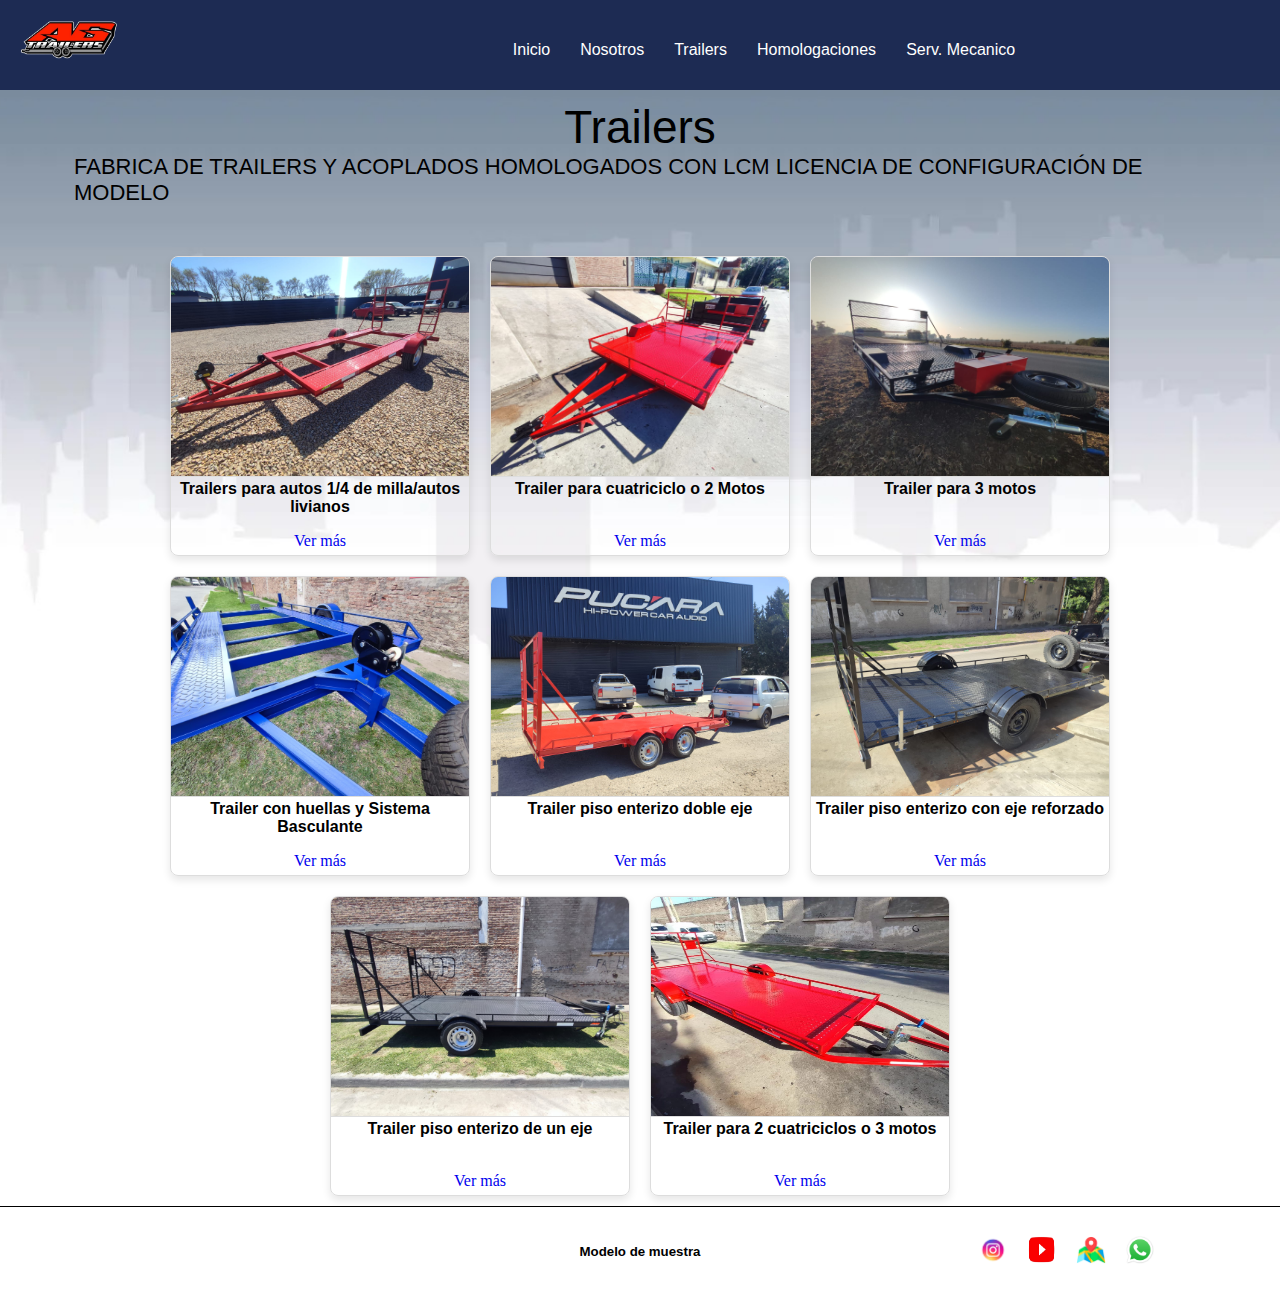
==== commit 5947c796: "v1.0 - estable" ====
--- a/trailers.html
+++ b/trailers.html
@@ -17,16 +17,20 @@
     <title>AG Trailers | Trailers</title>
 </head>
 <body>
-  <nav class="w100 h5vh -r -w -a-c -j-s-a">
-    <a class="h90 fx -a-c -j-c" href="#"><img class="x100 y50" src="./assets/img/logo.png" alt=""></a>
-    <ul class="w50 h100 ff12 fc nav-links fx -c -a-c -j-c gap5 a768-r a768-j-e">
+  <nav class="navbar">
+    <a class="logo" href="#"><img class="x100 y50" src="./assets/img/logo.png" alt=""></a>
+    <ul class="nav">
       <li><a class="roboto-regular" href="./index.html">Inicio</a></li>
       <li><a class="roboto-regular" href="#nosotros">Nosotros</a></li>
       <li><a class="roboto-regular" href="./trailers.html">Trailers</a></li>
       <li><a class="roboto-regular" href="#homologaciones">Homologaciones</a></li>
       <li><a class="roboto-regular fil" href="#SMecanico">Serv. Mecanico</a></li>
     </ul>
-    <div class="w10 h90 -c -j-c -a-c -a-c-c burger"></div>
+    <div class="burger">
+      <div class="line"></div>
+      <div class="line"></div>
+      <div class="line"></div>
+    </div>
   </nav>
   <header>
     <section id="Trailers" class="servicios">
--- a/assets/css/style.css
+++ b/assets/css/style.css
@@ -1,10 +1,13 @@
 :root{
   /* Navbar */
   --navbarbackgroundcolor: rgb(29, 43, 83);
-  --navbarbackgroundcolorhover:rgba(128, 128, 128, 0.61);
-  
+  --navbarbackgroundcolorhover:rgba(37, 82, 150, 0.61);
+
+  --navbarlinearbackgroundcolor:white;
+  --navbarlinearbackgroundcolorhover:linear-gradient(90deg, rgba(37, 82, 150, 1) 0%, rgba(29, 43, 83, 1) 100%);
+
   --navbartextColor:white;
-  --navbartextColorhover:white;
+  --navbartextColorhover:rgb(218, 27, 27);
 }
 * {
     margin: 0;
@@ -24,6 +27,9 @@
   background-repeat: no-repeat;
   background-size: cover;
   background-position: 50% 100%;
+}
+nav{
+  max-width: 1920px;
 }
 header{
   max-width: 1920px;
@@ -53,84 +59,116 @@
 
     border-top: 1px solid black;
 }
-nav{
-  display: flex;
-  max-width: 1920px;
+
+
+/* Navbar */
+.navbar {
+  width: 100%;
+  height: 10vh;
+
+  display: flex;
+  justify-content: space-between;
+  align-items: center;
+  background-color: var(--navbarbackgroundcolor); 
+  padding: 10px 20px;
+  box-shadow: 0 2px 5px rgba(0, 0, 0, 0.2);
+}
+.burger {
+  width: 40px;
+  height: 40px;
+  display: flex;
+  flex-direction: column;
+  justify-content: center;
+  align-items: center;
+
+  cursor: pointer;
+}
+.line{
+  background-color: var(--navbarlinearbackgroundcolor);
+  width: 100%;
+  height: 2px;
+  margin: 5px 0;  
+}
+.line:hover{
+  background-color: var(--navbarlinearbackgroundcolorhover);
+}
+
+.nav {  
+  width: 80%;
+  height: 100%;
 
   background-color: var(--navbarbackgroundcolor);
-  border-bottom: 1px solid black;
-}
-
-nav img{
-  margin-top: 5px;
-}
-.nav-links {
+
+  position: relative;
+  top: 0;
+  left: 0;
+  z-index: 1;
   display: none;
-  min-width: 250px;
-  margin-left: 20px;
-  list-style: none;
-}
-.nav-links a {
-  height: 100%;
-  width: 100%;
-  color: var(--navbartextColor);
-  font-weight: bold;
+}
+/* Esto es lo que se tiene que activar por js cuando la pantalla es grande o se hace clic en el botón burger */
+.nav-active {
+
+  display: flex;
+  flex-direction: column;
+  justify-content: center;
+  align-items: center;
+  gap: 10%;
+
+  position: absolute;
+  top: 10vh;
+  left: 0;
+  width: 90%;
+  height: 50vh;
+
+  margin-left: 5%;
+  
+  border-radius: 0px 0px 20px 20px;
+}
+.nav li {
+  width: auto;
+  height: 100%;
+  border-radius: 10px;
+  display: flex;
+  justify-content: center;
+  align-items: center;
+
+}
+nav li:hover{
+  background-color: var(--navbarbackgroundcolorhover);
+
+}
+.nav a {
+  width: 100%;
+  height: 100%;
+  padding: 5px;
   text-decoration: none;
-  letter-spacing: 1.5px;
-  transition: color 0.5s ease;
-  display: flex;
-  align-items: center;
-  justify-self: center;
-}
-.nav-links li{
-  height: 100%;
-  transition: color 0.5s ease;
-}
-.nav-links li:hover{
-  background-color:var(--navbarbackgroundcolorhover);
-}
-.nav-links a:hover {
-  color: var(--navbartextColorhover);
-  transition: color 0.5s ease;
-}
-.burger {
-  display: none;
-  cursor: pointer;
-  z-index: 5;
-  
-  background-image: url(../img/iconos/menu-icon.png);
-  background-size: contain;
-  background-repeat: no-repeat;
-  background-position: 50% 50%;
-}
-
-
-/* Estilos para dispositivos pequeños (móviles) */
-@media only screen and (max-width: 768px) {
-  .nav-links {
-    position: relative;
-    top:10vh;
-    display: none;
-    flex-direction: column;
+  display: flex;
+  align-items: center;
+  justify-content: center;
+  color:var(--navbartextColor);
+}
+.nav a:hover{
+  color:var(--navbartextColorhover);
+}
+
+@media (min-width: 768px) {
+  .burger {
+    display: none; /* Oculta el botón de hamburguesa en pantallas grandes */
+  }
+  .nav {
+    display: flex; /* Muestra la lista en pantallas grandes */
+    flex-direction: row;
+    justify-content: center; /* Centra los elementos de la lista */
     align-items: center;
-    justify-content: center;
-    position: absolute;
-    background-color: #4e4e4eb0;
-    border-radius: 0px 0px 20px 20px;
+    gap: 20px;
   }
-  .nav-links li{
-    width: 100%;
-    padding: 10px;
-  }
-  .burger{
-    display: flex;
-  }
-}
+}
+
 
 
 /* seccion Hero */
 .hero{
-  background-image: url(../img//hero/img0.png);
+  background-image: url(../img/hero/img0.png);
   background-repeat: no-repeat;
   background-size: cover;
   background-position: 50% 95%;
@@ -205,50 +243,40 @@
 
 /* section Us */
 
-.cloudAccion{
-  width: 100%;
-  height: 20%;
-  margin-top: 1% ;
-  display: flex;
-  justify-content: center;
+.nosotrosCloudcardcontent {
+  width: 100%;
+  height: 100%;
+  position: relative;
+  transform-style: preserve-3d;
+  transition: transform 0.5s;
+}
+
+.nosotrosCloudcardcontent:hover {
+  transform: rotateY(180deg);
+}
+
+.nosotrosCloudcardfront,
+.nosotrosCloudcardback {
+  width: 100%;
+  height: 100%;
+  position: absolute;
+  backface-visibility: hidden;
+}
+
+.nosotrosCloudcardback {
+  transform: rotateY(180deg);
+}
+
+iframe{
+  width: 100%;
+  height: 100%;
+  background-color: #4e4e4e;
 }
 .nosotrosCloudcardfrontimg{
   width: 100%;
-  height: 100%;
-}
-/* cloud cards */
-
-.nosotrosCloudcardcontent {
-  width: 100%;
-  height: 100%;
-
-  transition: transform 1s;
-  transform-style: preserve-3d;
-}
-.nosotrosCloudcard:hover .nosotrosCloudcardcontent {
-  transform: rotateY( 180deg ) ;
-  transition: transform 0.5s;
-}
-.nosotrosCloudcardfront,.nosotrosCloudcardback {
-  position: absolute;
-  height: 100%;
-  width: 100%;
-  background: white;
-  backface-visibility: hidden;
-}
-.nosotrosCloudcardfront{
-  transform: rotateY( 0deg );
-}
-.nosotrosCloudcardback {
-  transform: rotateY( 180deg );
-  display: flex;
-  justify-content: center;
-}
-
-iframe{
-  width: 100%;
-  height: 100%;
-  background-color: #4e4e4e;
+  height: auto;
+  max-height: 100%;
+
 }
 
 /* Redes */
@@ -296,59 +324,58 @@
   gap: 20px;
 }
 
-/* Carousel */
-.carousel-container {
-  width: 100%;
-  overflow: hidden;
-  position: relative; /* Agregamos posición relativa para los controles */
-}
-
-.carousel {
-  display: flex;
-  transition: transform 0.5s ease;
-}
-
-.carousel-item {
-  flex: 0 0 auto;
-  margin-right: 10px; /* Espacio entre elementos del carrusel */
-  text-align: center;
-  width: 100%; /* Ajusta el ancho de cada elemento del carrusel */
-}
-
-.carousel-item img {
-  max-width: 100%;
-  max-height: auto;
-}
-
-.carousel-item p {
-  margin-top: 5px; /* Espacio entre la imagen y el texto */
-}
-
-/* Controles del carrusel */
-.carousel-controls {
-  position: absolute;
-  bottom: 10px;
-  left: 50%;
-  transform: translateX(-50%);
-}
-
-.carousel-controls button {
-  background-color: #ffffff;
-  border: 1px solid #000000;
-  color: #000000;
-  padding: 5px 10px;
-  margin: 0 5px;
+/*  carrusel */
+.carousel{
+  
+}
+.carousel-items-container{
+  width: 100%;
+  max-width: 1000px;
+  height: auto;
+  padding: 5px;
+
+  box-shadow: 0 4px 8px rgba(0, 0, 0, 0.1);
+    transition: box-shadow 0.3s ease-in-out;
+
+  
+}
+.carousel-item{
+  width: 100%;
+  height: 100%;
+  display: none;
+  flex-direction: column;
+  align-items: center;
+
+}
+.carousel-item img{
+  width: 100%;
+  height: auto;
+  object-fit: cover;
+}
+.carousel-active{
+  display: flex;
+}
+
+
+.carousel-controls{
+  margin-top: 30px;
+  gap: 10px;
+
+}
+.carousel-btn{
+  color: transparent;
+  width: 10px;
+  height: 10px;
+  border-radius: 50%;
+  border: 1px solid white;
   cursor: pointer;
 }
-
-.carousel-controls button:hover {
-  background-color: #000000;
-  color: #ffffff;
-}
-
-
-
-
+.carousel-btn:hover{
+  background-color: yellow;
+}
+.carousel-btn-active{
+  background-color: black;
+}
 /* card homologaciones */
 
 .homologacionesCont{
--- a/assets/css/js.css
+++ b/assets/css/js.css
@@ -1,9 +1,3 @@
-.show{
-    z-index: 1;
-    display: flex;
-}
-
-
 /* Servicios */
 
 /* Cards */
@@ -23,6 +17,10 @@
     justify-content: space-between;
     align-items: center;
 }
+.productos-card:hover{
+    box-shadow: 0 8px 16px rgba(0, 0, 0, 0.2);
+    cursor: pointer;
+}
 .card-img {
     width: 100%;
     height: 220px;
@@ -40,11 +38,6 @@
 
     margin-bottom: 5px;
 }
-
-
-
-
-
 
 /* Accion de la card */
 .cardBtn{
@@ -78,4 +71,11 @@
     padding: 20px;
     font-size: 16px;
     
+}
+
+
+/* renderproducts.js */
+
+.product-info{
+    gap: 20px;
 }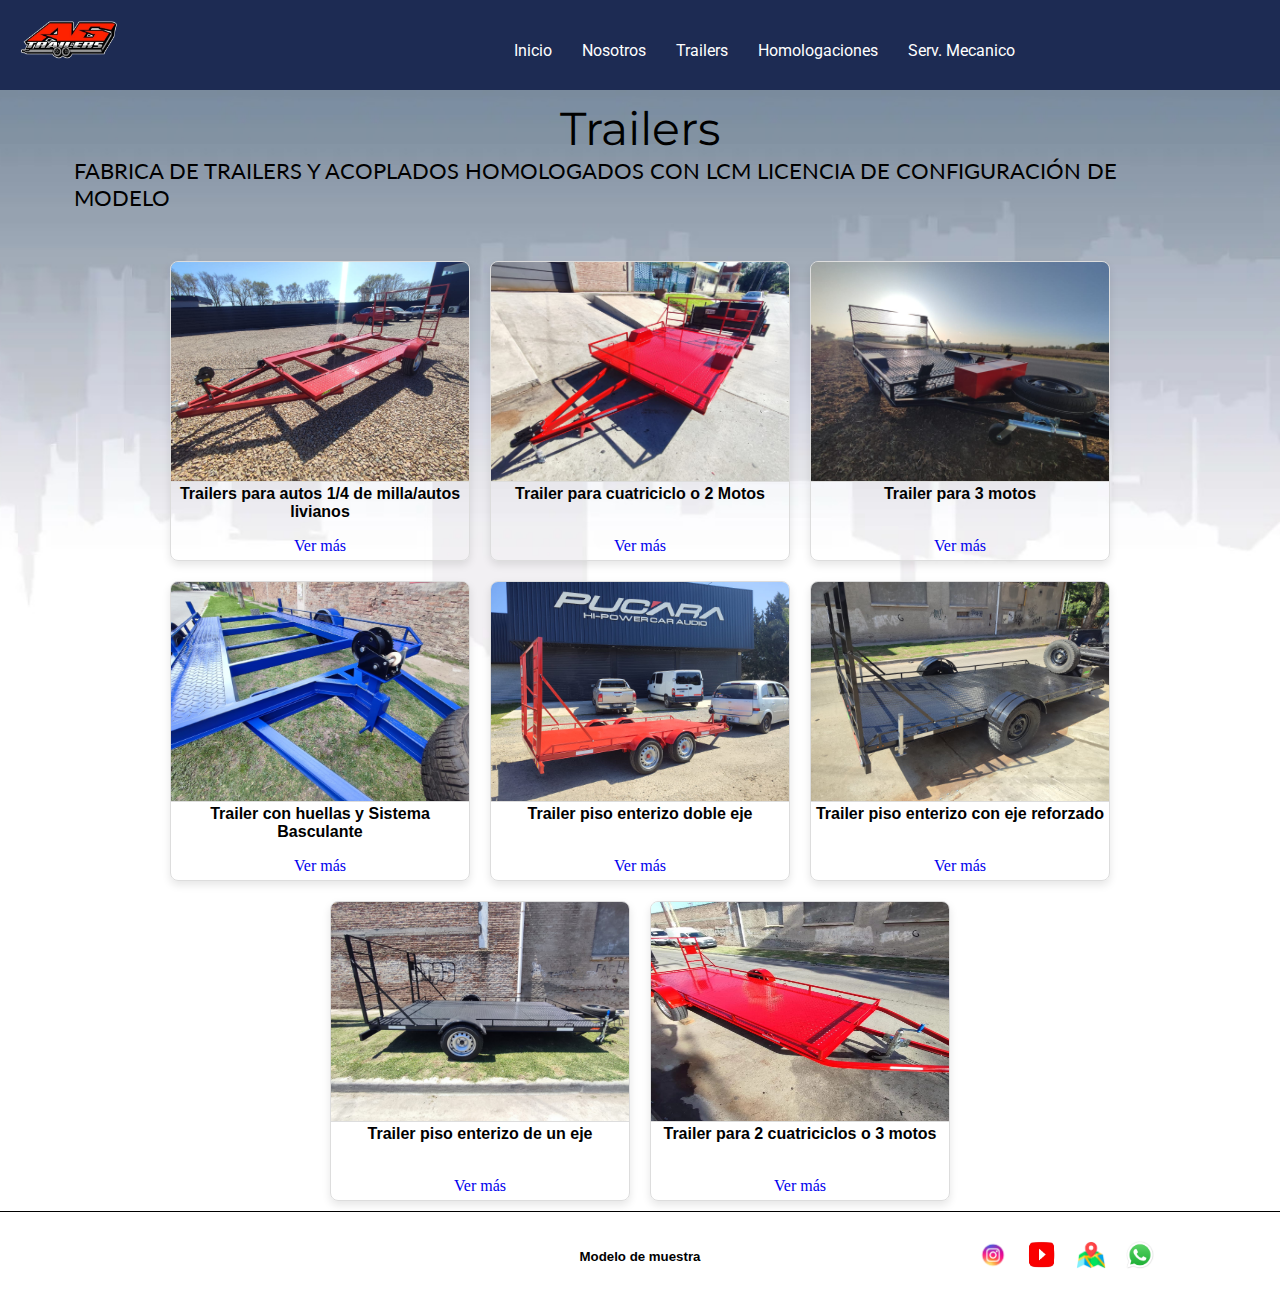
==== commit 747081d6: "version 0.7 - landing completa - sistema de modulos y de detalles listos :D" ====
--- a/trailers.html
+++ b/trailers.html
@@ -42,6 +42,9 @@
           <!-- Aca se renderizan las cards de los productos -->
       </div>
   </section>
+  <section id="detailCarousel">
+
+  </section>
   </header>
   <footer class="w100 h10vh fx-bx">
     <div class="w30 h100">
@@ -61,6 +64,6 @@
     
   </footer>
   <script src="./main.js" type="module" defer></script>
-  <script type="module" src="./assets/Js/trailers.js"></script>
+
 </body>
 </html>--- a/assets/css/style.css
+++ b/assets/css/style.css
@@ -60,7 +60,6 @@
     border-top: 1px solid black;
 }
 
-
 /* Navbar */
 .navbar {
   width: 100%;
@@ -102,18 +101,23 @@
   position: relative;
   top: 0;
   left: 0;
-  z-index: 1;
   display: none;
-}
+
+  transition: padding 0.3s, width 0.3s;
+}
+.navbar.nav-pequeno {
+  width: 5vh; /* Ancho reducido */
+}
+
+
 /* Esto es lo que se tiene que activar por js cuando la pantalla es grande o se hace clic en el botón burger */
 .nav-active {
-
   display: flex;
   flex-direction: column;
   justify-content: center;
   align-items: center;
   gap: 10%;
-
+  z-index: 1;
   position: absolute;
   top: 10vh;
   left: 0;
@@ -180,6 +184,11 @@
   -webkit-text-stroke: 0.8px #333;
 }
 
+.btnhero{
+  min-width: 150px;
+  min-height: 75px;
+}
+
 /* hero cards */
 
 .hc0{
@@ -325,9 +334,7 @@
 }
 
 /*  carrusel */
-.carousel{
-  
-}
+
 .carousel-items-container{
   width: 100%;
   max-width: 1000px;
@@ -378,19 +385,52 @@
 }
 /* card homologaciones */
 
-.homologacionesCont{
-  border: 1px solid black;
-
-  max-width: 300px;
-  max-height: 600px;
-  padding: 30px;
-  border-radius: 25px;
-}
-.servicoMecanicoCont{
-  border: 1px solid black;
-
-  max-width: 300px;
-  max-height: 600px;
-  padding: 30px;
-  border-radius: 25px;
+.homologaciones{
+  /* background-image: url(../img/homologaciones/img0.jpg); */
+  background-repeat: no-repeat;
+  background-size: cover;
+  background-position: 50% 60%;
+
+}
+
+/* Estilos para el carrusel de homologaciones */
+.homologaciones-carousel-items-container {
+  display: flex;
+  overflow: hidden;
+  width: 100%;
+  height: 100%;
+}
+
+.homologaciones-carousel-item {
+  width: 100%;
+  height: 100%;
+  display: none;
+  transition: transform 0.5s ease;
+}
+.homologaciones-carousel-item img{
+  width: 100%;
+  height: auto;
+}
+.homologaciones-carousel-active {
+  display: flex;
+  transform: translateX(0);
+}
+
+.homologaciones-carousel-caption {
+  position: absolute;
+  bottom: 10px;
+  left: 0;
+  width: 100%;
+  text-align: center;
+  display: none;
+  color: white;
+  padding: 5px 0;
+}
+
+/* servicio mecanico */
+
+.servMImg{
+  width: auto;
+  max-width: 100%;
+  height: 100%;
 }--- a/assets/css/position.css
+++ b/assets/css/position.css
@@ -38,9 +38,50 @@
 .h10vh{height:10vh;}
 .h5vh{height:5vh;}
 
+/* Margin */
 .mt5{margin-top: 5px;}
 .mt10{margin-top: 10px;}
+.mt15{margin-top: 15px;}
+.mt20{margin-top: 20px;}
+.mt25{margin-top: 25px;}
+.mt30{margin-top: 30px;}
+.mt35{margin-top: 35px;}
+.mt40{margin-top: 40px;}
+.mt45{margin-top: 45px;}
+.mt50{margin-top: 50px;}
 
+.mb5{margin-bottom: 5px;}
+.mb10{margin-bottom: 10px;}
+.mb15{margin-bottom: 15px;}
+.mb20{margin-bottom: 20px;}
+.mb25{margin-bottom: 25px;}
+.mb30{margin-bottom: 30px;}
+.mb35{margin-bottom: 35px;}
+.mb40{margin-bottom: 40px;}
+.mb45{margin-bottom: 45px;}
+.mb50{margin-bottom: 50px;}
+
+.ml5{margin-left: 5px;}
+.ml10{margin-left: 10px;}
+.ml15{margin-left: 15px;}
+.ml20{margin-left: 20px;}
+.ml25{margin-left: 25px;}
+.ml30{margin-left: 30px;}
+.ml35{margin-left: 35px;}
+.ml40{margin-left: 40px;}
+.ml45{margin-left: 45px;}
+.ml50{margin-left: 50px;}
+
+.mr5{margin-right: 5px;}
+.mr10{margin-right: 10px;}
+.mr15{margin-right: 15px;}
+.mr20{margin-right: 20px;}
+.mr25{margin-right: 25px;}
+.mr30{margin-right: 30px;}
+.mr35{margin-right: 35px;}
+.mr40{margin-right: 40px;}
+.mr45{margin-right: 45px;}
+.mr50{margin-right: 50px;}
 
 /* Display Flex */
 .fx { display: flex; }
--- a/assets/css/fonts.css
+++ b/assets/css/fonts.css
@@ -1,4 +1,21 @@
 @import url('https://fonts.googleapis.com/css2?family=Open+Sans:wght@400;700&display=swap');
+@import url('https://fonts.googleapis.com/css2?family=Montserrat:wght@400;700&display=swap');
+@import url('https://fonts.googleapis.com/css2?family=Raleway:wght@400;700&display=swap');
+@import url('https://fonts.googleapis.com/css2?family=Pacifico&display=swap');
+@import url('https://fonts.googleapis.com/css2?family=Dancing+Script&display=swap');
+@import url('https://fonts.googleapis.com/css2?family=Ubuntu:wght@400;700&display=swap');
+@import url('https://fonts.googleapis.com/css2?family=Open+Sans:wght@400;700&display=swap');
+@import url('https://fonts.googleapis.com/css2?family=Playfair+Display:wght@400;700&display=swap');
+@import url('https://fonts.googleapis.com/css2?family=Source+Sans+Pro:wght@400;700&display=swap');
+@import url('https://fonts.googleapis.com/css2?family=Crimson+Text:wght@400;700&display=swap');
+@import url('https://fonts.googleapis.com/css2?family=Roboto:ital,wght@0,100;0,300;0,400;0,500;0,700;0,900;1,100;1,300;1,400;1,500;1,700;1,900&display=swap');
+@import url('https://fonts.googleapis.com/css2?family=Lato:ital,wght@0,100;0,300;0,400;0,700;0,900;1,100;1,300;1,400;1,700;1,900&family=Montserrat:ital@0;1&family=Roboto:ital,wght@0,100;0,300;0,400;0,500;0,700;0,900;1,100;1,300;1,400;1,500;1,700;1,900&display=swap');
+
+
+
+
+
+
 :root {
     --main-font: 'Arial', sans-serif;
     --heading-font: 'Helvetica', sans-serif;
@@ -73,35 +90,28 @@
 /* Tipografias */
 
 /* Montserrat */
-@import url('https://fonts.googleapis.com/css2?family=Montserrat:wght@400;700&display=swap');
 
 .montserrat {font-family: "Montserrat", sans-serif; font-weight: 400; font-style: normal;}
 .montserrat-bold {font-family: "Montserrat", sans-serif; font-weight: 700; font-style: normal;}
 
 /* Raleway */
-@import url('https://fonts.googleapis.com/css2?family=Raleway:wght@400;700&display=swap');
 
 .raleway {font-family: "Raleway", sans-serif; font-weight: 400; font-style: normal;}
 .raleway-bold {font-family: "Raleway", sans-serif; font-weight: 700; font-style: normal;}
 
 /* Pacifico */
-@import url('https://fonts.googleapis.com/css2?family=Pacifico&display=swap');
 
 .pacifico {font-family: "Pacifico", cursive; font-weight: 400; font-style: normal;}
 
 /* Dancing Script */
-@import url('https://fonts.googleapis.com/css2?family=Dancing+Script&display=swap');
 
 .dancing-script {font-family: "Dancing Script", cursive; font-weight: 400; font-style: normal;}
 
 /* Ubuntu */
-@import url('https://fonts.googleapis.com/css2?family=Ubuntu:wght@400;700&display=swap');
-
+.ubuntu-bold {font-family: "Ubuntu", sans-serif; font-weight: 700; font-style: normal;}
+
+/* Roboto */
 .ubuntu {font-family: "Ubuntu", sans-serif; font-weight: 400; font-style: normal;}
-.ubuntu-bold {font-family: "Ubuntu", sans-serif; font-weight: 700; font-style: normal;}
-
-/* Roboto */
-@import url('https://fonts.googleapis.com/css2?family=Roboto:ital,wght@0,100;0,300;0,400;0,500;0,700;0,900;1,100;1,300;1,400;1,500;1,700;1,900&display=swap');
 
 /* Roboto */
 .roboto-thin {font-family: "Roboto", sans-serif; font-weight: 100; font-style: normal;}
@@ -118,7 +128,6 @@
 .roboto-black-italic {font-family: "Roboto", sans-serif; font-weight: 900; font-style: italic;}
 
 /* Lato */
-@import url('https://fonts.googleapis.com/css2?family=Lato:ital,wght@0,100;0,300;0,400;0,700;0,900;1,100;1,300;1,400;1,700;1,900&family=Montserrat:ital@0;1&family=Roboto:ital,wght@0,100;0,300;0,400;0,500;0,700;0,900;1,100;1,300;1,400;1,500;1,700;1,900&display=swap');
 .lato-thin {font-family: "Lato", sans-serif; font-weight: 100; font-style: normal;}
 .lato-thin-italic {font-family: "Lato", sans-serif; font-weight: 100; font-style: italic;}
 .lato-light {font-family: "Lato", sans-serif; font-weight: 300; font-style: normal;}
@@ -131,22 +140,18 @@
 .lato-black-italic {font-family: "Lato", sans-serif; font-weight: 900; font-style: italic;}
 
 /* Open Sans */
-@import url('https://fonts.googleapis.com/css2?family=Open+Sans:wght@400;700&display=swap');
 .open-sans {font-family: "Open Sans", sans-serif; font-weight: 400; font-style: normal;}
 .open-sans-bold {font-family: "Open Sans", sans-serif; font-weight: 700; font-style: normal;}
 
 /* Playfair Display */
-@import url('https://fonts.googleapis.com/css2?family=Playfair+Display:wght@400;700&display=swap');
 .playfair {font-family: "Playfair Display", serif; font-weight: 400; font-style: normal;}
 .playfair-bold {font-family: "Playfair Display", serif; font-weight: 700; font-style: normal;}
 
 /* Source Sans Pro */
-@import url('https://fonts.googleapis.com/css2?family=Source+Sans+Pro:wght@400;700&display=swap');
 .source-sans {font-family: "Source Sans Pro", sans-serif; font-weight: 400; font-style: normal;}
 .source-sans-bold {font-family: "Source Sans Pro", sans-serif; font-weight: 700; font-style: normal;}
 
 /* Crimson Text */
-@import url('https://fonts.googleapis.com/css2?family=Crimson+Text:wght@400;700&display=swap');
 .crimson-text {font-family: "Crimson Text", serif; font-weight: 400; font-style: normal;}
 .crimson-text-bold {font-family: "Crimson Text", serif; font-weight: 700; font-style: normal;}
 
